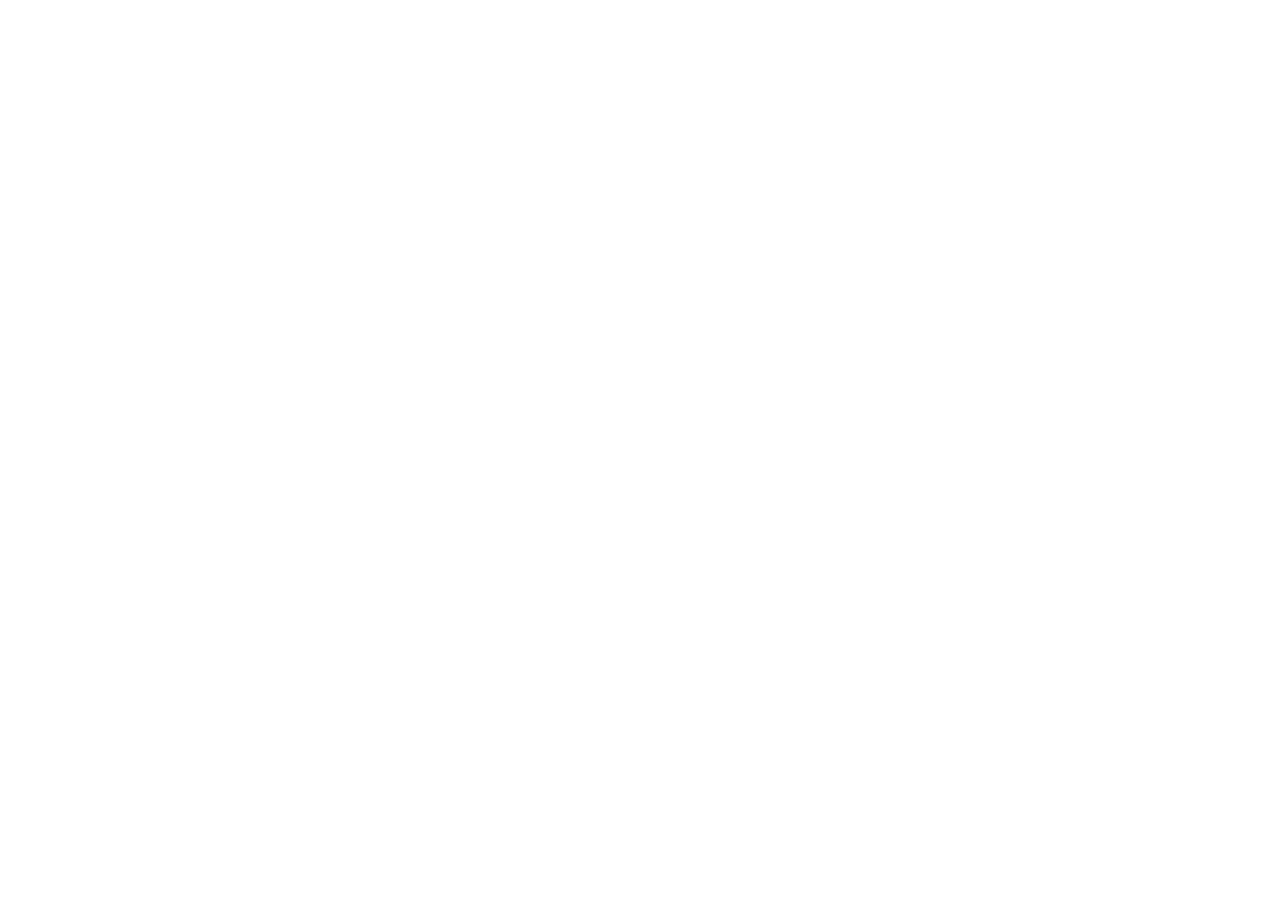
==== contact.html @ 38d17f89 "All pages created" ====
<!DOCTYPE html>
<html lang="en">
<head>
    <meta charset="UTF-8">
    <meta name="viewport" content="width=device-width, initial-scale=1.0">
    <title>Neem contact op</title>
    <link href="https://cdn.jsdelivr.net/npm/bootstrap@5.3.8/dist/css/bootstrap.min.css" rel="stylesheet" integrity="sha384-sRIl4kxILFvY47J16cr9ZwB07vP4J8+LH7qKQnuqkuIAvNWLzeN8tE5YBujZqJLB" crossorigin="anonymous">
    <script src="https://cdn.jsdelivr.net/npm/bootstrap@5.3.8/dist/js/bootstrap.bundle.min.js" integrity="sha384-FKyoEForCGlyvwx9Hj09JcYn3nv7wiPVlz7YYwJrWVcXK/BmnVDxM+D2scQbITxI" crossorigin="anonymous"></script>
</head>
<body>
    
</body>
</html>
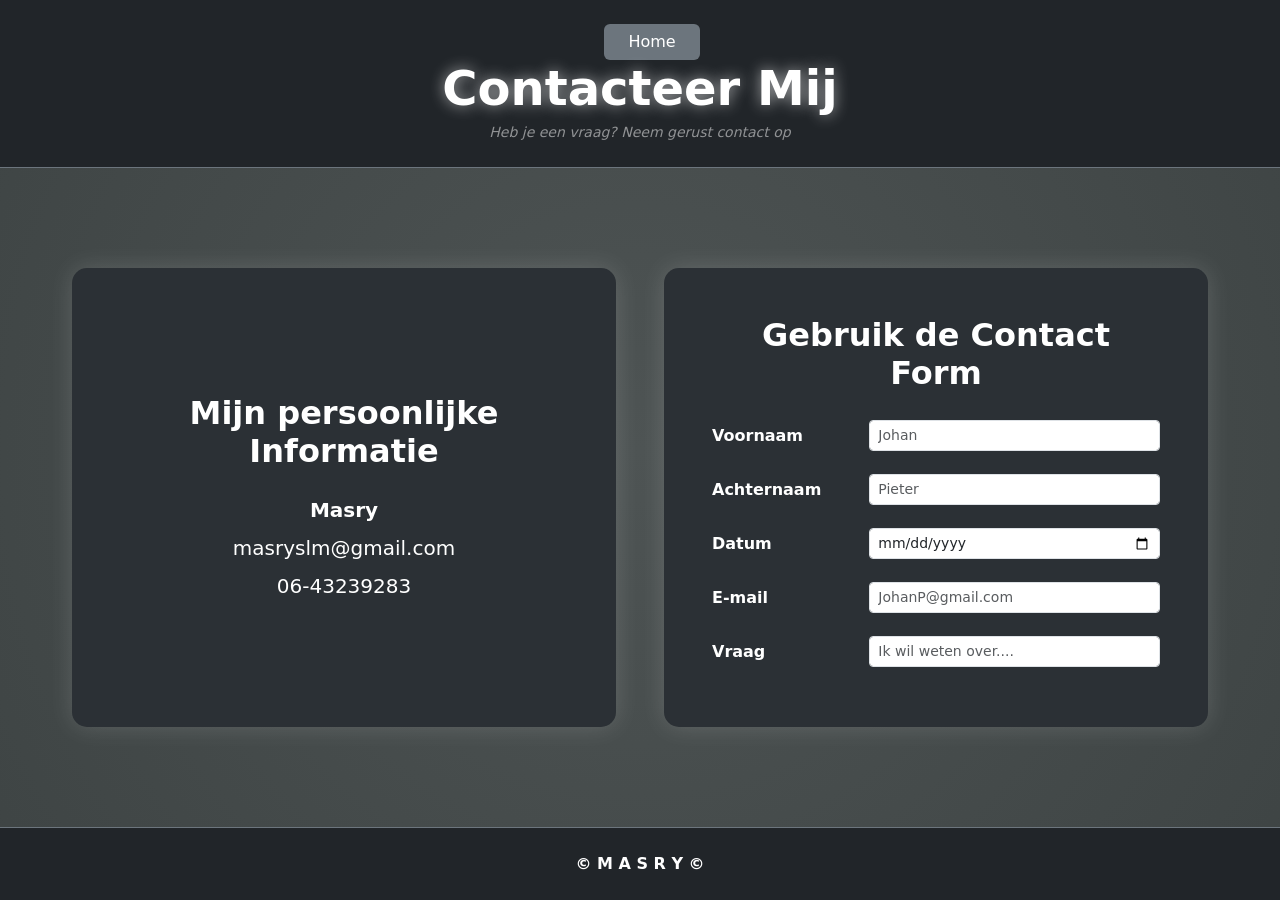
==== commit 932a3707: "contact page created" ====
--- a/contact.html
+++ b/contact.html
@@ -1,13 +1,89 @@
 <!DOCTYPE html>
-<html lang="en">
+<html lang="nl">
 <head>
-    <meta charset="UTF-8">
-    <meta name="viewport" content="width=device-width, initial-scale=1.0">
-    <title>Neem contact op</title>
-    <link href="https://cdn.jsdelivr.net/npm/bootstrap@5.3.8/dist/css/bootstrap.min.css" rel="stylesheet" integrity="sha384-sRIl4kxILFvY47J16cr9ZwB07vP4J8+LH7qKQnuqkuIAvNWLzeN8tE5YBujZqJLB" crossorigin="anonymous">
-    <script src="https://cdn.jsdelivr.net/npm/bootstrap@5.3.8/dist/js/bootstrap.bundle.min.js" integrity="sha384-FKyoEForCGlyvwx9Hj09JcYn3nv7wiPVlz7YYwJrWVcXK/BmnVDxM+D2scQbITxI" crossorigin="anonymous"></script>
+  <meta charset="UTF-8">
+  <meta name="viewport" content="width=device-width, initial-scale=1.0">
+  <title>Contacteer Mij - Youssef Salama</title>
+  <link href="https://cdn.jsdelivr.net/npm/bootstrap@5.3.3/dist/css/bootstrap.min.css" rel="stylesheet">
+  <link rel="stylesheet" href="css/style.css">
 </head>
-<body>
-    
+<body class="bg-dark text-white d-flex flex-column min-vh-100" style="background-color: #343a40 !important;">
+
+  <header class="bg-secondary text-white py-4 border-bottom border-secondary text-center" style="background-color: #212529 !important;">
+    <div class="container-fluid position-relative">
+      <a href="index.html" class="btn btn-secondary position-md-absolute start-0 top-50 translate-middle-y-md ms-md-4 mb-3 mb-md-0 px-4" style="background-color: #6c757d; border: none;">Home</a>
+      
+      <h1 class="display-5 fw-bold mb-1" style="text-shadow: 0 0 15px rgba(255,255,255,0.6);">Contacteer Mij</h1>
+      <p class="small mb-0 text-white-50 fst-italic">Heb je een vraag? Neem gerust contact op</p>
+    </div>
+  </header>
+
+  <main class="container-fluid px-5 py-5 flex-grow-1 d-flex align-items-center">
+    <div class="row row-cols-1 row-cols-md-2 g-5 w-100 mx-auto justify-content-center">
+      
+      <div class="col d-flex">
+        <article class="card bg-secondary text-white text-center w-100 p-5 border-0 d-flex flex-column justify-content-center" 
+                 style="background-color: #2b3035 !important; border-radius: 15px; box-shadow: 0 0 25px rgba(255, 255, 255, 0.15) !important; min-height: 400px;">
+          <h2 class="card-title h2 fw-bold mb-4">Mijn persoonlijke Informatie</h2>
+          <p class="fs-5 mb-2 fw-semibold">Masry</p>
+          <p class="fs-5 mb-2">masryslm@gmail.com</p>
+          <p class="fs-5 mb-0">06-43239283</p>
+        </article>
+      </div>
+
+      <div class="col d-flex">
+        <article class="card bg-secondary text-white w-100 p-5 border-0 d-flex flex-column justify-content-center" 
+                 style="background-color: #2b3035 !important; border-radius: 15px; box-shadow: 0 0 25px rgba(255, 255, 255, 0.15) !important; min-height: 400px;">
+          <h2 class="card-title h2 fw-bold mb-4 text-center">Gebruik de Contact Form</h2>
+          
+          <form action="#" method="POST">
+            <div class="row mb-3 align-items-center">
+              <label for="voornaam" class="col-sm-4 col-form-label fw-semibold">Voornaam</label>
+              <div class="col-sm-8">
+                <input type="text" class="form-control form-control-sm rounded-1" id="voornaam" placeholder="Johan">
+              </div>
+            </div>
+
+            <div class="row mb-3 align-items-center">
+              <label for="achternaam" class="col-sm-4 col-form-label fw-semibold">Achternaam</label>
+              <div class="col-sm-8">
+                <input type="text" class="form-control form-control-sm rounded-1" id="achternaam" placeholder="Pieter">
+              </div>
+            </div>
+
+            <div class="row mb-3 align-items-center">
+              <label for="datum" class="col-sm-4 col-form-label fw-semibold">Datum</label>
+              <div class="col-sm-8">
+                <input type="date" class="form-control form-control-sm rounded-1" id="datum">
+              </div>
+            </div>
+
+            <div class="row mb-3 align-items-center">
+              <label for="email" class="col-sm-4 col-form-label fw-semibold">E-mail</label>
+              <div class="col-sm-8">
+                <input type="email" class="form-control form-control-sm rounded-1" id="email" placeholder="JohanP@gmail.com">
+              </div>
+            </div>
+
+            <div class="row mb-2 align-items-center">
+              <label for="vraag" class="col-sm-4 col-form-label fw-semibold">Vraag</label>
+              <div class="col-sm-8">
+                <input type="text" class="form-control form-control-sm rounded-1" id="vraag" placeholder="Ik wil weten over....">
+              </div>
+            </div>
+          </form>
+        </article>
+      </div>
+
+    </div>
+  </main>
+
+  <footer class="bg-secondary text-white text-center py-4 border-top border-secondary mt-auto" style="background-color: #212529 !important;">
+    <div class="container-fluid">
+      <p class="mb-0 fw-bold">© M A S R Y ©</p>
+    </div>
+  </footer>
+
+  <script src="https://cdn.jsdelivr.net/npm/bootstrap@5.3.3/dist/js/bootstrap.bundle.min.js"></script>
 </body>
 </html>
--- a/css/style.css
+++ b/css/style.css
@@ -0,0 +1,29 @@
+body {
+  background: radial-gradient(circle, #4e5454 0%, #3e4444 100%);
+  color: white;
+}
+
+.custom-header-bg {
+  background-color: #2b2b2b;
+}
+
+.custom-card {
+  background-color: #555b5a;
+  border-radius: 40px;
+  box-shadow: 0 0 50px rgba(255, 255, 255, 0.4);
+  border: none;
+}
+
+.serif-title {
+  font-family: 'Times New Roman', Times, serif;
+}
+
+.lh-lg {
+  line-height: 1.8;
+}
+
+@media (max-width: 991px) {
+  .custom-card {
+    border-radius: 25px;
+  }
+}
